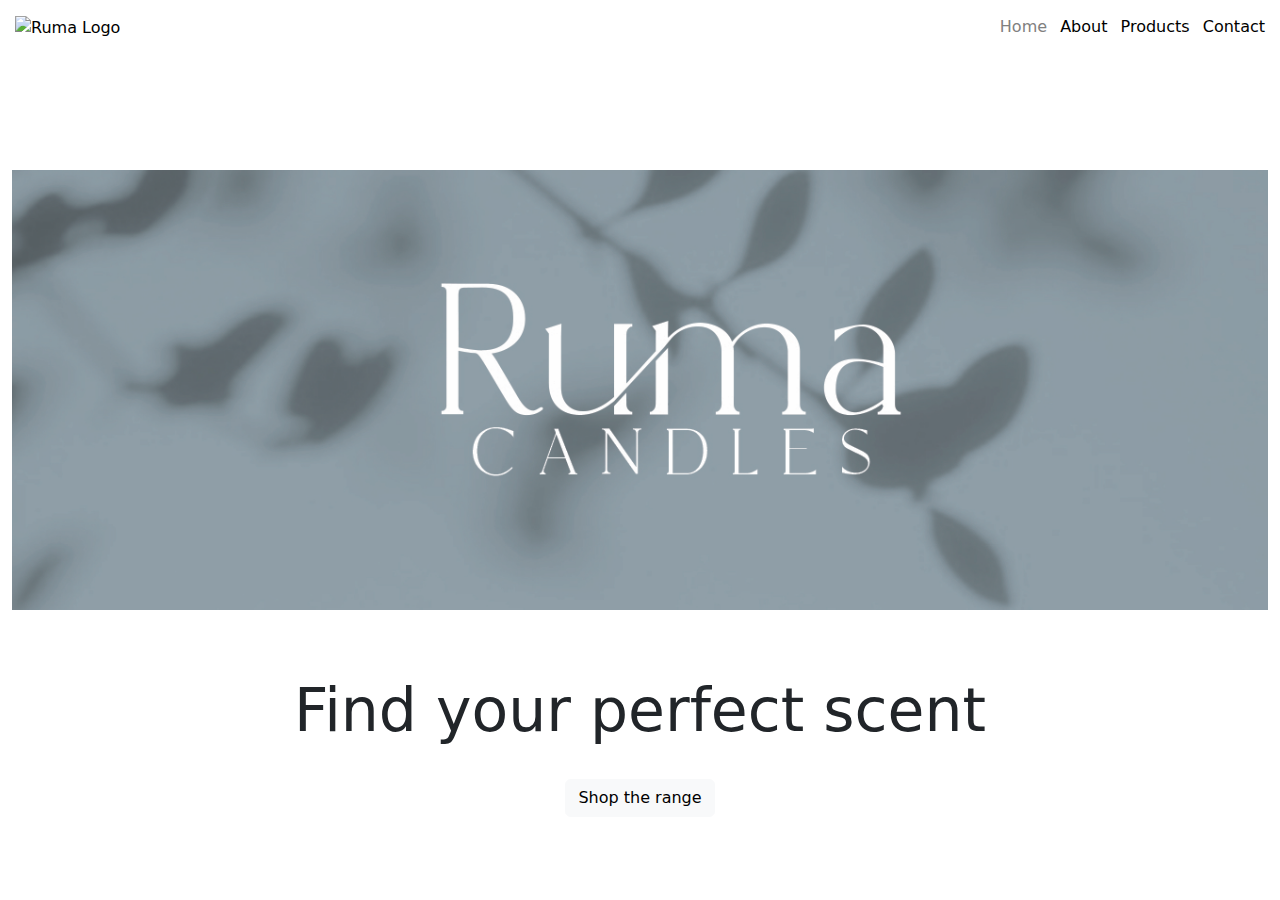
==== index.html @ 85b72022 "Added a button to the homepage" ====
<!DOCTYPE html>
<html lang="en">
  <head>
    <meta charset="UTF-8" />
    <meta name="viewport" content="width=device-width, initial-scale=1.0" />
    <link
      href="https://cdn.jsdelivr.net/npm/bootstrap@5.3.3/dist/css/bootstrap.min.css"
      rel="stylesheet"
      integrity="sha384-QWTKZyjpPEjISv5WaRU9OFeRpok6YctnYmDr5pNlyT2bRjXh0JMhjY6hW+ALEwIH"
      crossorigin="anonymous"
    />

    <script
      src="https://cdn.jsdelivr.net/npm/bootstrap@5.3.3/dist/js/bootstrap.bundle.min.js"
      integrity="sha384-YvpcrYf0tY3lHB60NNkmXc5s9fDVZLESaAA55NDzOxhy9GkcIdslK1eN7N6jIeHz"
      crossorigin="anonymous"
    ></script>
    <link rel="stylesheet" href="style/style.css" />
    <title>Ruma Candles</title>
  </head>
  <body>
    <div class="nav-container">
      <nav class="d-flex justify-content-between">
        <a href="/" title="Homepage">
          <img src="#" class="logo" alt="Ruma Logo" />
        </a>
        <ul>
          <li class="active">
            <a href="/" title="Homepage">Home</a>
          </li>
          <li>
            <a href="/about.html" title="About Ruma Candles"> About</a>
          </li>
          <li>
            <a href="/products.html" title="Products">Products</a>
          </li>
          <li>
            <a href="/contact.html" title="Contact Us">Contact</a>
          </li>
        </ul>
      </nav>
    </div>

    <div class="container">
      <div class="hero">
        <header></header>
      </div>
      <br />

      <main>
        <h1>Find your perfect scent</h1>
        <div class="d-flex justify-content-center">
          <button type="button" class="btn btn-light">
            <a href="https://www.etsy.com/uk/shop/RumaCandles" target="_blank"
              >Shop the range
            </a>
          </button>
        </div>
      </main>
    </div>
  </body>
</html>
---- style/style.css ----
.container {
  max-width: 1400px;
  margin: 0 auto;
}

header {
  background-image: url("../src/ruma_banner_crop.png");
  background-repeat: no-repeat;
  background-size: cover;
  padding: 220px;
  margin-top: 100px;
}

h1 {
  text-align: center;
  font-size: 60px;
  margin-top: 40px;
  padding-bottom: 25px;
}

nav {
  padding: 15px;
}
nav li {
  display: inline;
  list-style: none;
  margin-left: 8px;
  color: black;
}

nav a {
  text-decoration: none;
  transition: all 100ms ease-in-out;
  color: black;
}

nav a:hover,
nav li.active a {
  color: grey;
}

button {
  margin-bottom: 50px;
}

button a {
  text-decoration: none;
  color: black;
}
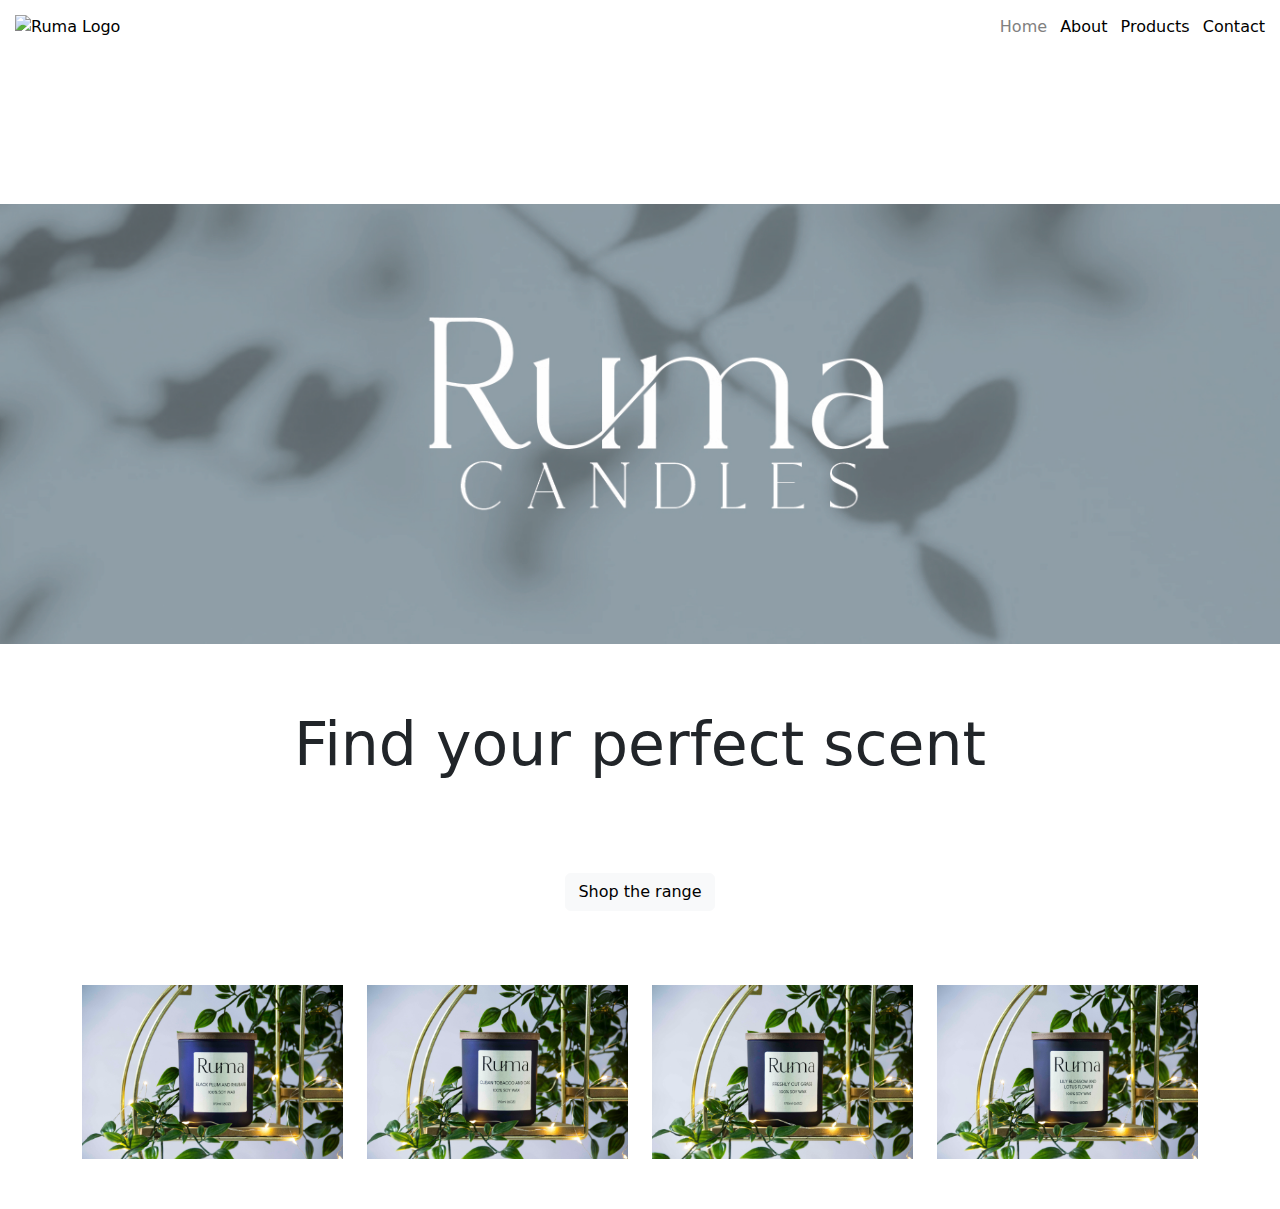
==== commit b0ca88dc: "Added content to the about page and image grid to the homepage" ====
--- a/index.html
+++ b/index.html
@@ -41,14 +41,16 @@
       </nav>
     </div>
 
-    <div class="container">
+    <div class="body-container">
       <div class="hero">
         <header></header>
       </div>
       <br />
 
       <main>
-        <h1>Find your perfect scent</h1>
+        <div class="h1-hero">
+          <h1>Find your perfect scent</h1>
+        </div>
         <div class="d-flex justify-content-center">
           <button type="button" class="btn btn-light">
             <a href="https://www.etsy.com/uk/shop/RumaCandles" target="_blank"
@@ -56,6 +58,23 @@
             </a>
           </button>
         </div>
+        <br />
+        <div class="container">
+          <div class="row">
+            <div class="col">
+              <img src="/src/BP&R_hero.jpg" />
+            </div>
+            <div class="col">
+              <img src="/src/CT&O_hero.jpg" />
+            </div>
+            <div class="col">
+              <img src="/src/FCG_hero.jpg" />
+            </div>
+            <div class="col">
+              <img src="/src/LB&LF_hero.jpg" />
+            </div>
+          </div>
+        </div>
       </main>
     </div>
   </body>
--- a/style/style.css
+++ b/style/style.css
@@ -1,21 +1,6 @@
-.container {
+.body-container {
   max-width: 1400px;
   margin: 0 auto;
-}
-
-header {
-  background-image: url("../src/ruma_banner_crop.png");
-  background-repeat: no-repeat;
-  background-size: cover;
-  padding: 220px;
-  margin-top: 100px;
-}
-
-h1 {
-  text-align: center;
-  font-size: 60px;
-  margin-top: 40px;
-  padding-bottom: 25px;
 }
 
 nav {
@@ -39,6 +24,21 @@
   color: grey;
 }
 
+header {
+  background-image: url("../src/ruma_banner_crop.png");
+  background-repeat: no-repeat;
+  background-size: cover;
+  padding: 220px;
+  margin-top: 100px;
+}
+
+.h1-hero {
+  text-align: center;
+  font-size: 60px;
+  margin-top: 40px;
+  padding-bottom: 25px;
+}
+
 button {
   margin-bottom: 50px;
 }
@@ -47,3 +47,26 @@
   text-decoration: none;
   color: black;
 }
+
+img {
+  max-width: 100%;
+  padding-bottom: 50px;
+}
+
+h1 {
+  text-align: center;
+  font-size: 60px;
+  margin-top: 40px;
+  padding-bottom: 60px;
+}
+
+p {
+  margin-left: 30px;
+  line-height: 1.5;
+  font-size: 16px;
+}
+
+.about-image {
+  max-width: 80%;
+  margin-left: 30px;
+}
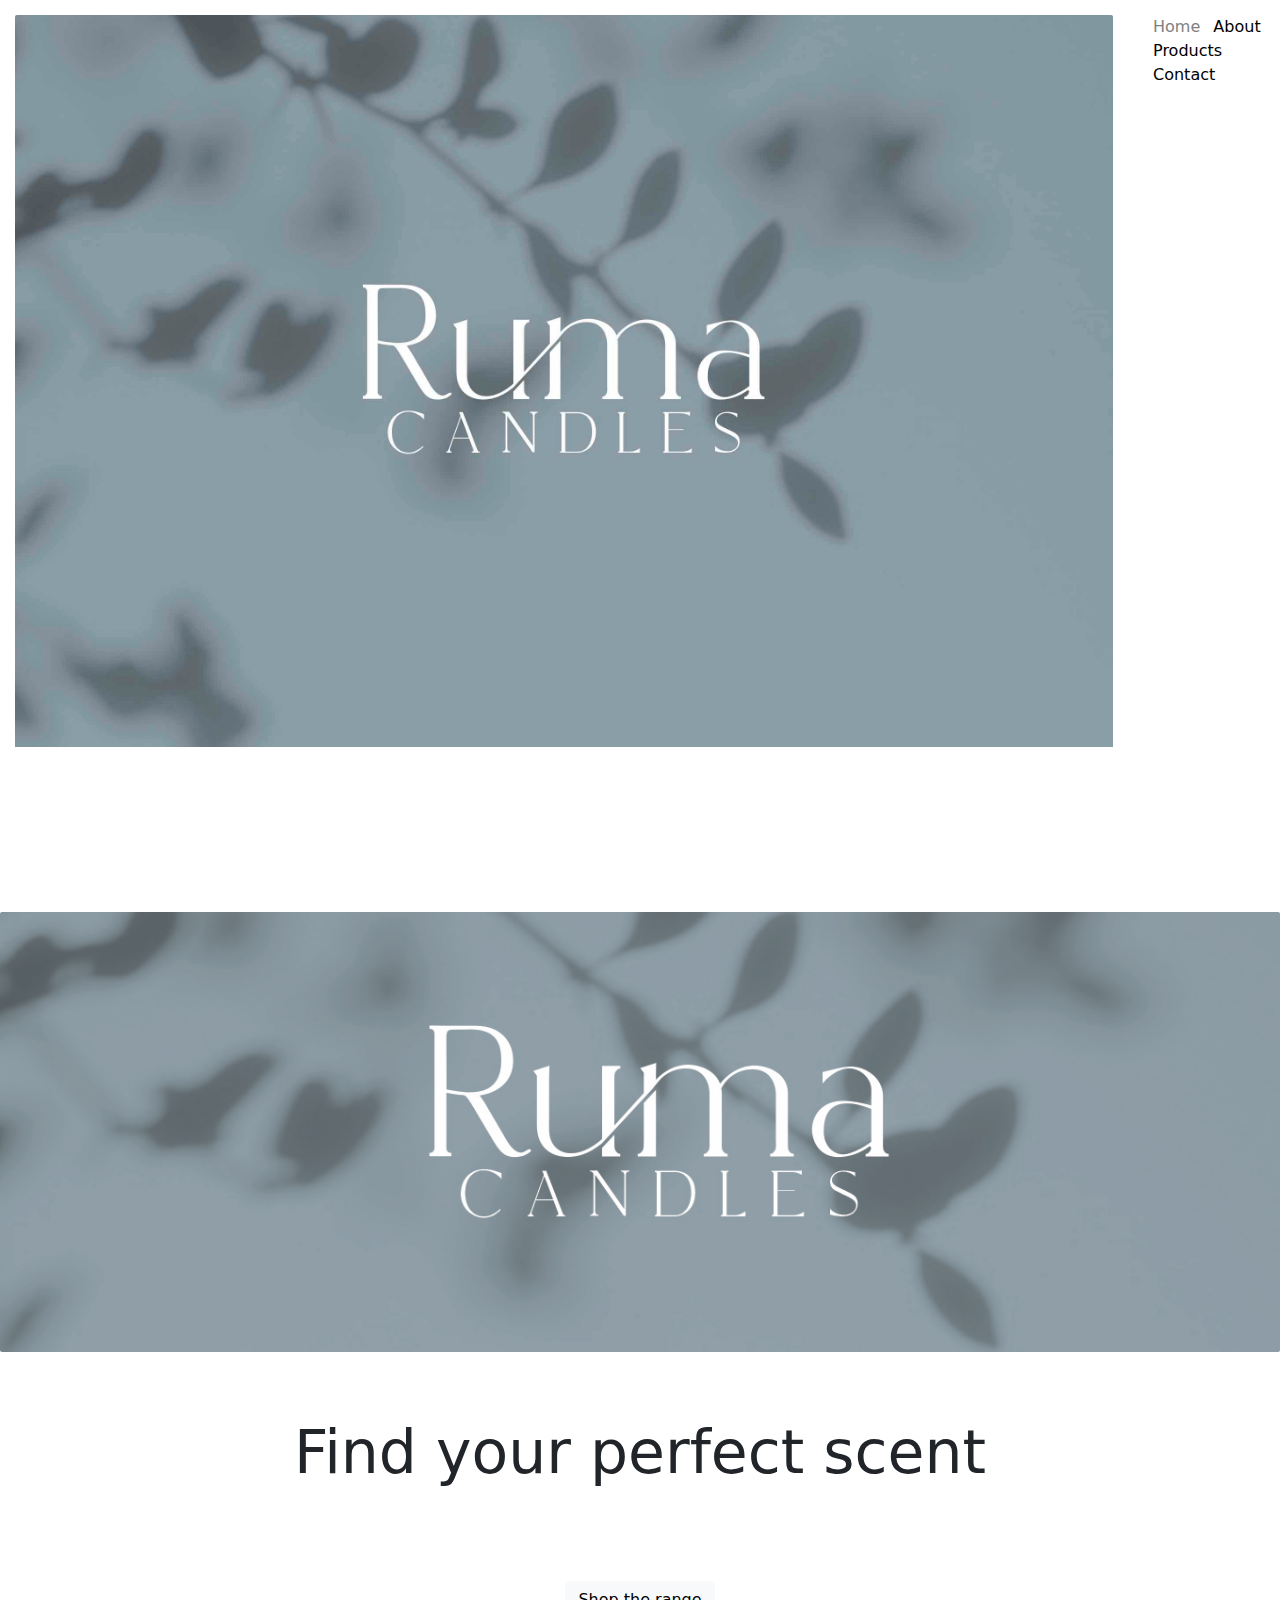
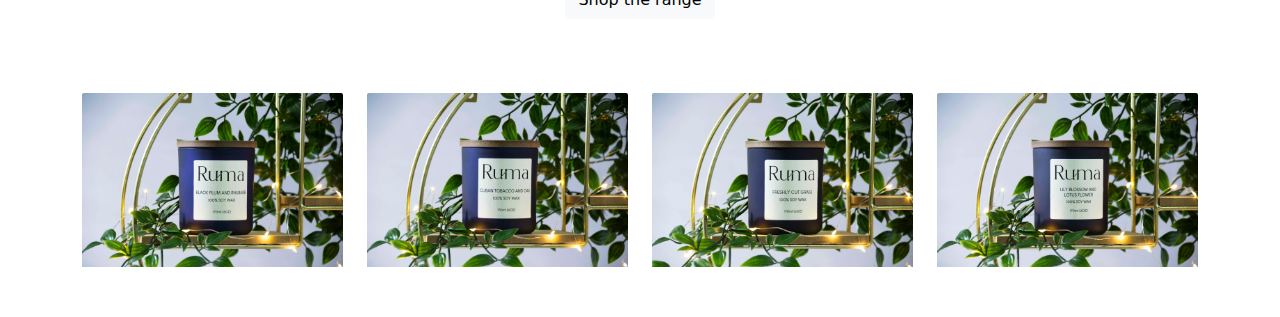
==== commit 9bff3c11: "Changed styling on the about page" ====
--- a/index.html
+++ b/index.html
@@ -22,7 +22,7 @@
     <div class="nav-container">
       <nav class="d-flex justify-content-between">
         <a href="/" title="Homepage">
-          <img src="#" class="logo" alt="Ruma Logo" />
+          <img src="src/ruma_logo.png" class="logo" alt="Ruma Logo" />
         </a>
         <ul>
           <li class="active">
--- a/style/style.css
+++ b/style/style.css
@@ -24,12 +24,13 @@
   color: grey;
 }
 
-header {
+.hero {
   background-image: url("../src/ruma_banner_crop.png");
   background-repeat: no-repeat;
   background-size: cover;
   padding: 220px;
   margin-top: 100px;
+  border-radius: 2px;
 }
 
 .h1-hero {
@@ -51,6 +52,7 @@
 img {
   max-width: 100%;
   padding-bottom: 50px;
+  border-radius: 2px;
 }
 
 h1 {
@@ -60,13 +62,42 @@
   padding-bottom: 60px;
 }
 
+h3 {
+  text-align: center;
+  padding: 20px;
+  margin-top: 30px;
+}
+
+h4 {
+  text-align: center;
+  padding: 25px;
+  margin-bottom: 35px;
+}
+
 p {
   margin-left: 30px;
   line-height: 1.5;
   font-size: 16px;
+  text-align: center;
 }
 
-.about-image {
-  max-width: 80%;
+.about-hero {
+  background-image: url("../src/Ruma_banner_background_crop.png");
+  background-repeat: no-repeat;
+  background-size: cover;
+  padding: 100px;
+  margin-top: 60px;
+  border-radius: 2px;
+  margin-bottom: 60px;
+}
+
+.about-h1 {
+  color: white;
+}
+
+.about-img {
+  max-width: 90%;
   margin-left: 30px;
+  margin-top: 70px;
+  border-radius: 3px;
 }
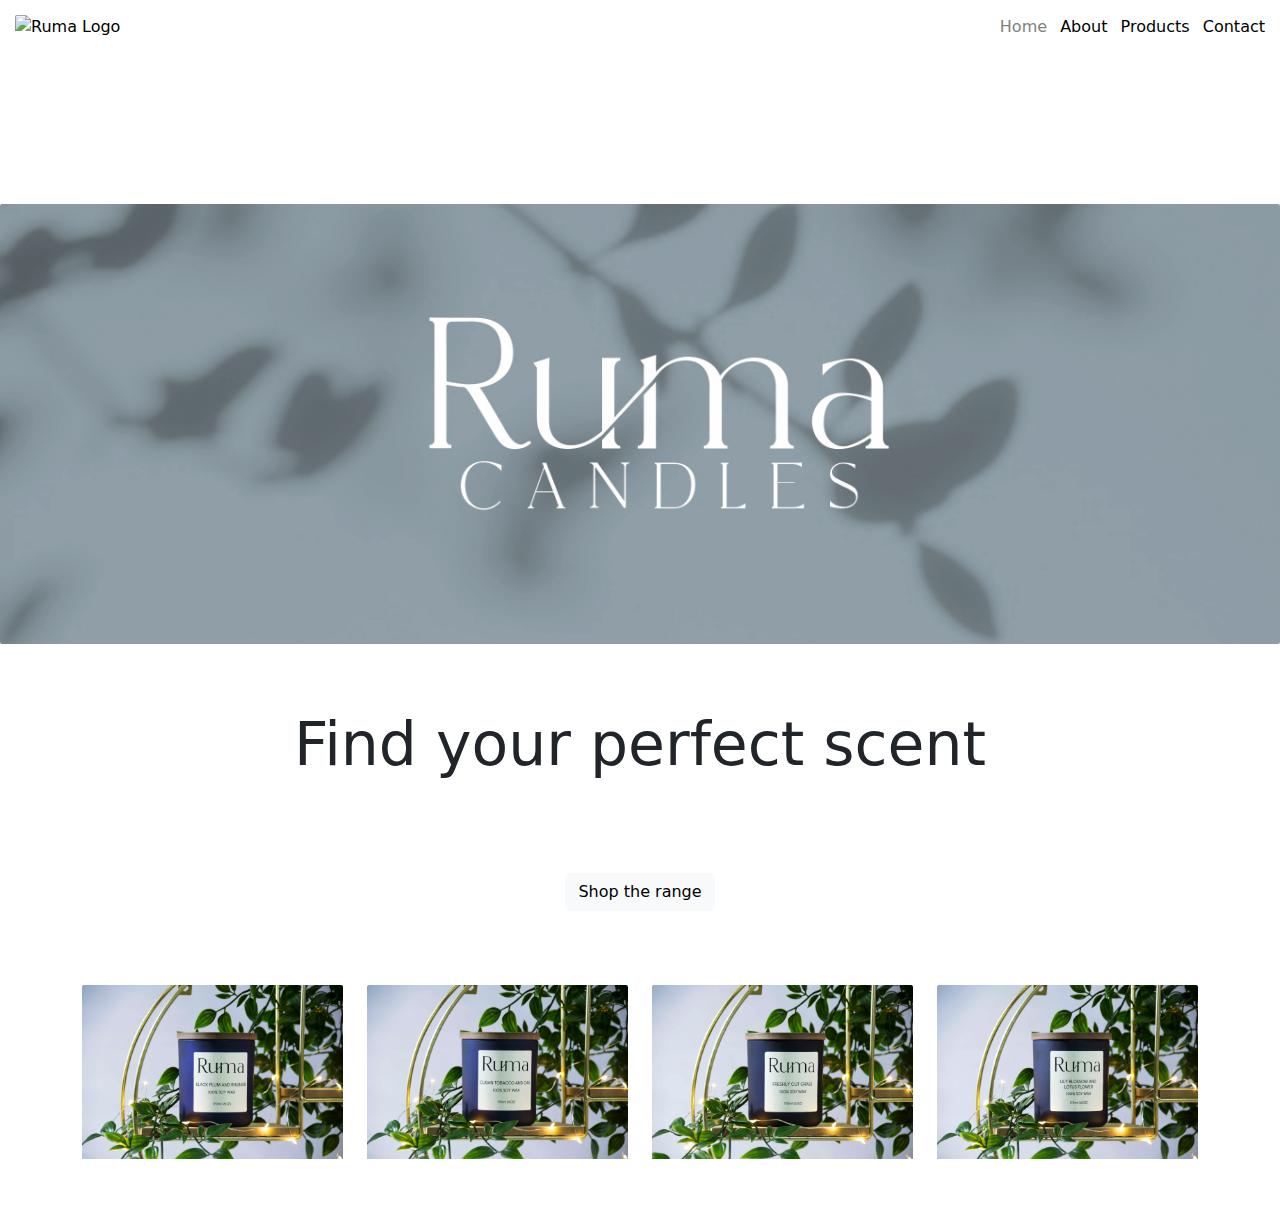
==== commit 209b071f: "Added the basic form, the links and more CSS to the contact page" ====
--- a/index.html
+++ b/index.html
@@ -22,7 +22,7 @@
     <div class="nav-container">
       <nav class="d-flex justify-content-between">
         <a href="/" title="Homepage">
-          <img src="src/ruma_logo.png" class="logo" alt="Ruma Logo" />
+          <img src="#" class="logo" alt="Ruma Logo" />
         </a>
         <ul>
           <li class="active">
--- a/style/style.css
+++ b/style/style.css
@@ -62,13 +62,14 @@
   padding-bottom: 60px;
 }
 
+h2,
 h3 {
   text-align: center;
   padding: 20px;
   margin-top: 30px;
 }
 
-h4 {
+h5 {
   text-align: center;
   padding: 25px;
   margin-bottom: 35px;
@@ -81,7 +82,7 @@
   text-align: center;
 }
 
-.about-hero {
+.page-hero {
   background-image: url("../src/Ruma_banner_background_crop.png");
   background-repeat: no-repeat;
   background-size: cover;
@@ -101,3 +102,49 @@
   margin-top: 70px;
   border-radius: 3px;
 }
+
+.contact-h1 {
+  color: white;
+}
+
+.form-group {
+  text-align: center;
+  padding: 10px;
+}
+
+#name,
+#email {
+  width: 300px;
+  height: 40px;
+}
+
+#message {
+  width: 600px;
+  height: 60px;
+}
+
+#submit {
+  padding: 10px;
+  padding-left: 20px;
+  padding-right: 20px;
+  font-size: 18px;
+  background-color: #8799a1;
+  border-radius: 3px;
+  border: none;
+  color: white;
+}
+
+.contact-link a {
+  text-align: center;
+  text-decoration: none;
+  color: black;
+  font-size: 20px;
+  margin-bottom: 15px;
+}
+
+.contact-link h4 {
+  padding: 10px;
+  margin-top: 30px;
+  text-align: center;
+  font-size: 30px;
+}
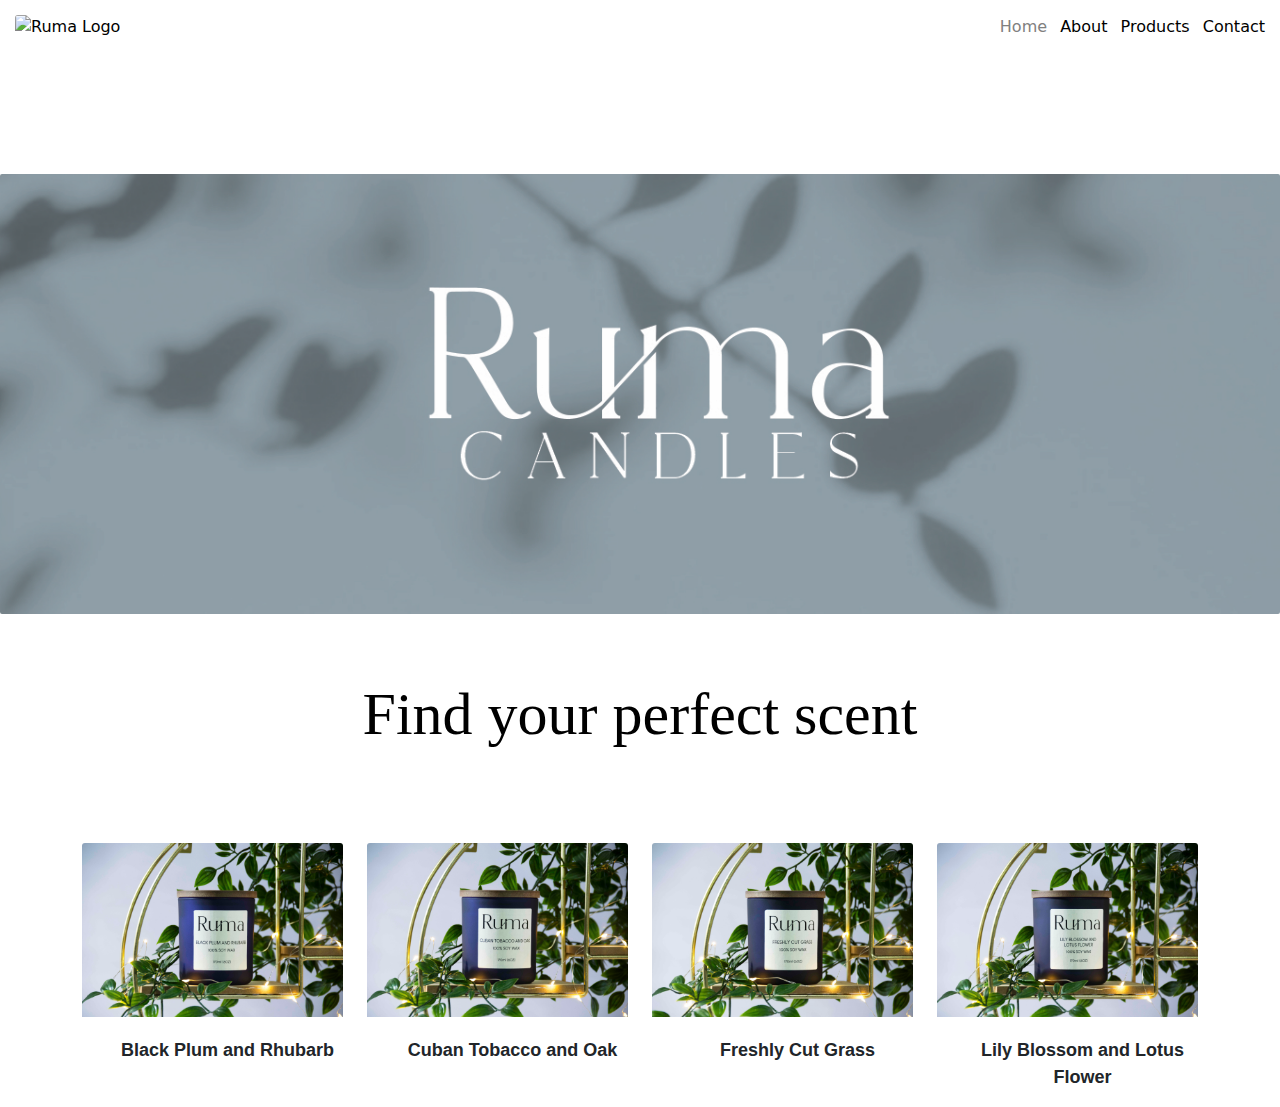
==== commit 2f19b528: "Updated the grid on the homepage, removed the button and added link to the H1" ====
--- a/index.html
+++ b/index.html
@@ -49,29 +49,26 @@
 
       <main>
         <div class="h1-hero">
-          <h1>Find your perfect scent</h1>
+          <h1><a href="/products.html"> Find your perfect scent</a></h1>
         </div>
-        <div class="d-flex justify-content-center">
-          <button type="button" class="btn btn-light">
-            <a href="https://www.etsy.com/uk/shop/RumaCandles" target="_blank"
-              >Shop the range
-            </a>
-          </button>
-        </div>
-        <br />
+
         <div class="container">
           <div class="row">
-            <div class="col">
-              <img src="/src/BP&R_hero.jpg" />
+            <div class="col-sm-3">
+              <img src="/src/BP&R_hero.jpg" class="img-fluid" />
+              <p><strong>Black Plum and Rhubarb</strong></p>
             </div>
-            <div class="col">
-              <img src="/src/CT&O_hero.jpg" />
+            <div class="col-sm-3">
+              <img src="/src/CT&O_hero.jpg" class="img-fluid" />
+              <p><strong>Cuban Tobacco and Oak</strong></p>
             </div>
-            <div class="col">
-              <img src="/src/FCG_hero.jpg" />
+            <div class="col-sm-3">
+              <img src="/src/FCG_hero.jpg" class="img-fluid" />
+              <p><strong>Freshly Cut Grass</strong></p>
             </div>
-            <div class="col">
-              <img src="/src/LB&LF_hero.jpg" />
+            <div class="col-sm-3">
+              <img src="/src/LB&LF_hero.jpg" class="img-fluid" />
+              <p><strong>Lily Blossom and Lotus Flower</strong></p>
             </div>
           </div>
         </div>
--- a/style/style.css
+++ b/style/style.css
@@ -1,6 +1,12 @@
+@font-face {
+  font-family: "MyCustomFont";
+  src: url("./font/hunter-webfont.woff");
+}
+
 .body-container {
   max-width: 1400px;
   margin: 0 auto;
+  font-family: "MyCustomFont";
 }
 
 nav {
@@ -38,21 +44,24 @@
   font-size: 60px;
   margin-top: 40px;
   padding-bottom: 25px;
-}
-
-button {
-  margin-bottom: 50px;
-}
-
-button a {
-  text-decoration: none;
-  color: black;
+  font-weight: lighter;
 }
 
 img {
   max-width: 100%;
-  padding-bottom: 50px;
-  border-radius: 2px;
+  padding-bottom: 20px;
+  border-radius: 3px;
+}
+
+.container img:hover {
+  transform: scale(1.5);
+  transition: all 150ms ease-in-out;
+}
+
+.container p {
+  font-size: 18px;
+  font-family: "Trebuchet MS", "Lucida Sans Unicode", "Lucida Grande",
+    "Lucida Sans", Arial, sans-serif;
 }
 
 h1 {
@@ -60,6 +69,11 @@
   font-size: 60px;
   margin-top: 40px;
   padding-bottom: 60px;
+}
+
+h1 a {
+  text-decoration: none;
+  color: black;
 }
 
 h2,
@@ -101,6 +115,15 @@
   margin-left: 30px;
   margin-top: 70px;
   border-radius: 3px;
+}
+
+button {
+  margin-bottom: 50px;
+}
+
+button a {
+  text-decoration: none;
+  color: black;
 }
 
 .contact-h1 {
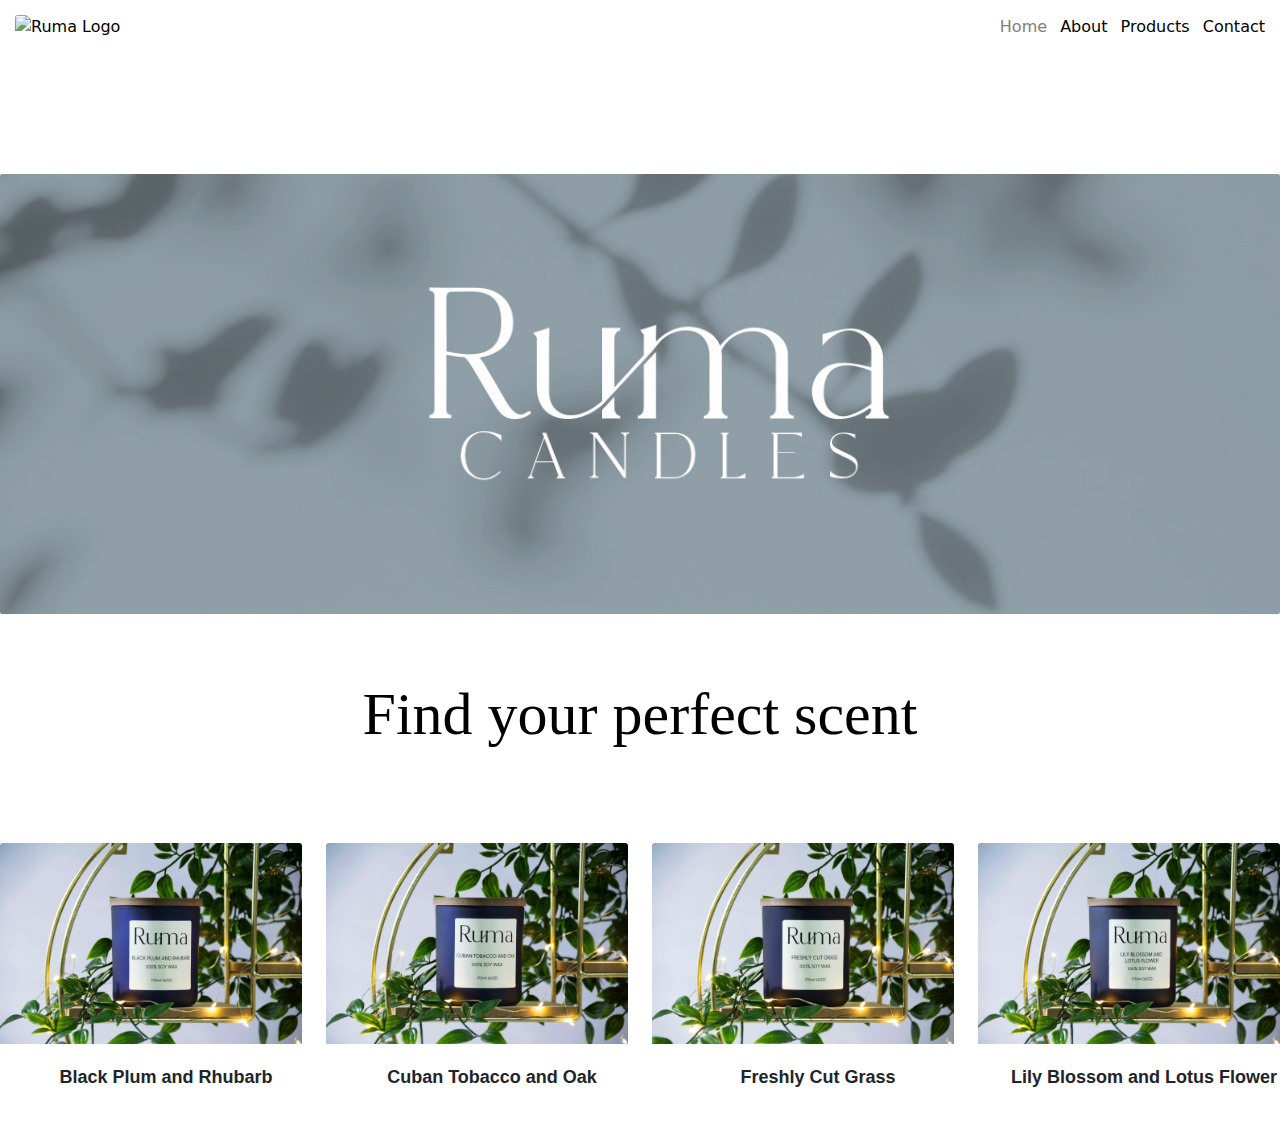
==== commit ef2e6c84: "Added image carousel to product page" ====
--- a/index.html
+++ b/index.html
@@ -10,11 +10,6 @@
       crossorigin="anonymous"
     />
 
-    <script
-      src="https://cdn.jsdelivr.net/npm/bootstrap@5.3.3/dist/js/bootstrap.bundle.min.js"
-      integrity="sha384-YvpcrYf0tY3lHB60NNkmXc5s9fDVZLESaAA55NDzOxhy9GkcIdslK1eN7N6jIeHz"
-      crossorigin="anonymous"
-    ></script>
     <link rel="stylesheet" href="style/style.css" />
     <title>Ruma Candles</title>
   </head>
@@ -52,7 +47,7 @@
           <h1><a href="/products.html"> Find your perfect scent</a></h1>
         </div>
 
-        <div class="container">
+        <div class="homepage-content-container">
           <div class="row">
             <div class="col-sm-3">
               <img src="/src/BP&R_hero.jpg" class="img-fluid" />
@@ -74,5 +69,16 @@
         </div>
       </main>
     </div>
+
+    <script
+      src="https://cdn.jsdelivr.net/npm/@popperjs/core@2.11.8/dist/umd/popper.min.js"
+      integrity="sha384-I7E8VVD/ismYTF4hNIPjVp/Zjvgyol6VFvRkX/vR+Vc4jQkC+hVqc2pM8ODewa9r"
+      crossorigin="anonymous"
+    ></script>
+    <script
+      src="https://cdn.jsdelivr.net/npm/bootstrap@5.3.3/dist/js/bootstrap.min.js"
+      integrity="sha384-0pUGZvbkm6XF6gxjEnlmuGrJXVbNuzT9qBBavbLwCsOGabYfZo0T0to5eqruptLy"
+      crossorigin="anonymous"
+    ></script>
   </body>
 </html>
--- a/style/style.css
+++ b/style/style.css
@@ -53,15 +53,16 @@
   border-radius: 3px;
 }
 
-.container img:hover {
+.homepage-content-container img:hover {
   transform: scale(1.5);
   transition: all 150ms ease-in-out;
 }
 
-.container p {
+.homepage-content-container p {
   font-size: 18px;
   font-family: "Trebuchet MS", "Lucida Sans Unicode", "Lucida Grande",
     "Lucida Sans", Arial, sans-serif;
+  padding-bottom: 30px;
 }
 
 h1 {
@@ -96,18 +97,14 @@
   text-align: center;
 }
 
-.page-hero {
-  background-image: url("../src/Ruma_banner_background_crop.png");
+.about-hero {
+  background-image: url("../src/About\ Ruma\ Banner_Crop.png");
   background-repeat: no-repeat;
   background-size: cover;
-  padding: 100px;
+  padding: 220px;
   margin-top: 60px;
   border-radius: 2px;
   margin-bottom: 60px;
-}
-
-.about-h1 {
-  color: white;
 }
 
 .about-img {
@@ -115,6 +112,16 @@
   margin-left: 30px;
   margin-top: 70px;
   border-radius: 3px;
+}
+
+.product-hero {
+  background-image: url("../src/Shop\ Ruma\ Banner_Crop\ V1.png");
+  background-repeat: no-repeat;
+  background-size: cover;
+  padding: 220px;
+  margin-top: 60px;
+  border-radius: 2px;
+  margin-bottom: 60px;
 }
 
 button {
@@ -126,42 +133,21 @@
   color: black;
 }
 
-.contact-h1 {
-  color: white;
-}
-
-.form-group {
-  text-align: center;
-  padding: 10px;
-}
-
-#name,
-#email {
-  width: 300px;
-  height: 40px;
-}
-
-#message {
-  width: 600px;
-  height: 60px;
-}
-
-#submit {
-  padding: 10px;
-  padding-left: 20px;
-  padding-right: 20px;
-  font-size: 18px;
-  background-color: #8799a1;
-  border-radius: 3px;
-  border: none;
-  color: white;
+.contact-hero {
+  background-image: url("../src/Contact\ Banner_Crop.png");
+  background-repeat: no-repeat;
+  background-size: cover;
+  padding: 220px;
+  margin-top: 60px;
+  border-radius: 2px;
+  margin-bottom: 60px;
 }
 
 .contact-link a {
   text-align: center;
   text-decoration: none;
   color: black;
-  font-size: 20px;
+  font-size: 30px;
   margin-bottom: 15px;
 }
 
@@ -169,5 +155,5 @@
   padding: 10px;
   margin-top: 30px;
   text-align: center;
-  font-size: 30px;
+  font-size: 40px;
 }
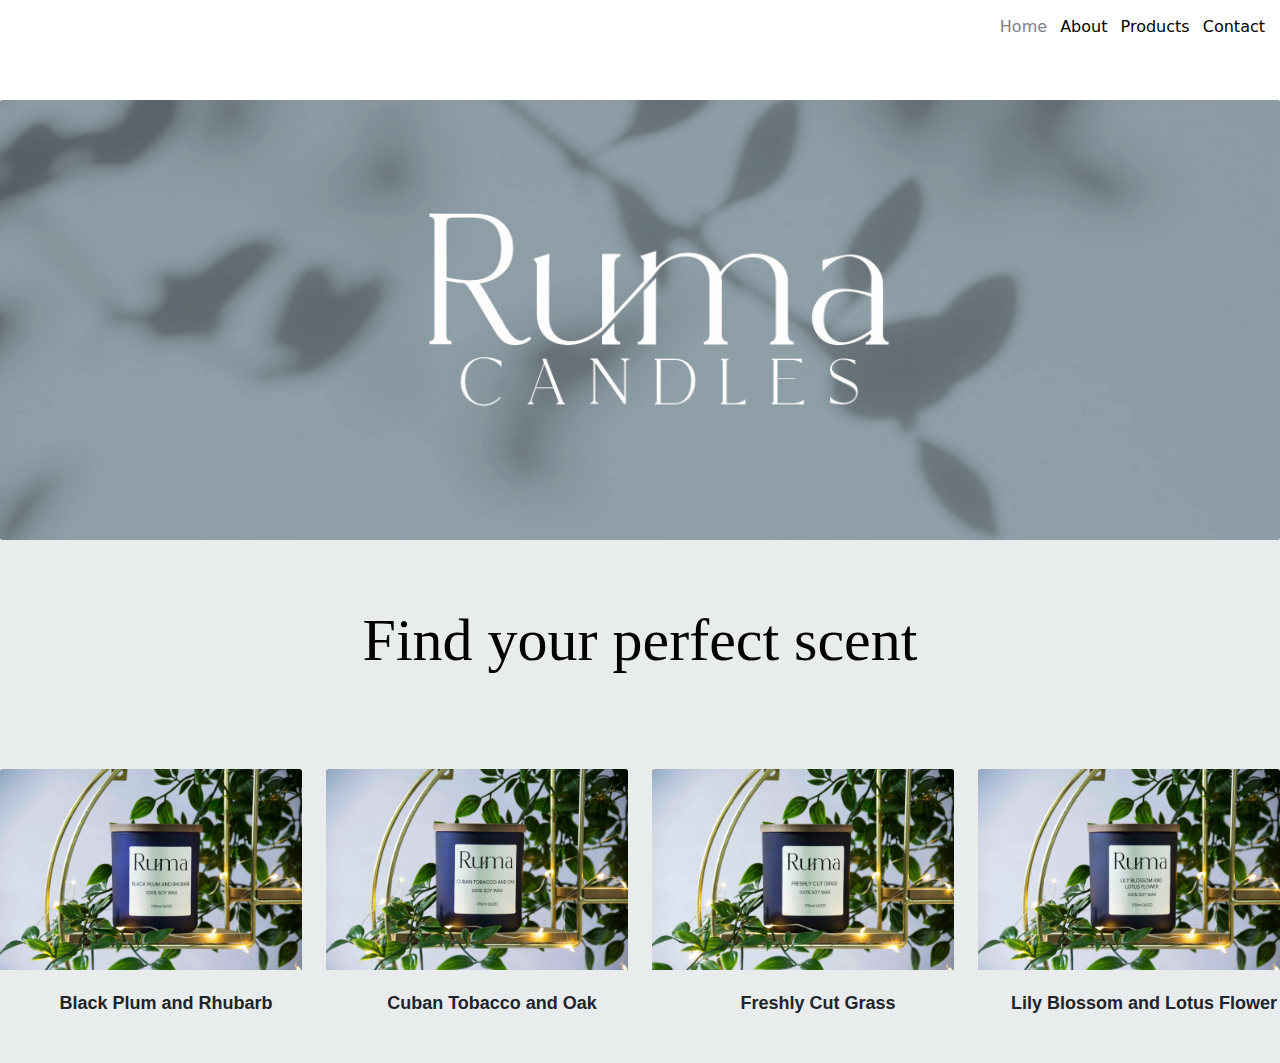
==== commit a3f7a58a: "Changed layout and added content to product page" ====
--- a/index.html
+++ b/index.html
@@ -17,7 +17,7 @@
     <div class="nav-container">
       <nav class="d-flex justify-content-between">
         <a href="/" title="Homepage">
-          <img src="#" class="logo" alt="Ruma Logo" />
+          <img src="#" class="logo" alt="" />
         </a>
         <ul>
           <li class="active">
@@ -36,10 +36,10 @@
       </nav>
     </div>
 
+    <div class="hero">
+      <header></header>
+    </div>
     <div class="body-container">
-      <div class="hero">
-        <header></header>
-      </div>
       <br />
 
       <main>
--- a/style/style.css
+++ b/style/style.css
@@ -7,6 +7,7 @@
   max-width: 1400px;
   margin: 0 auto;
   font-family: "MyCustomFont";
+  background-color: rgb(144, 158, 167, 0.2);
 }
 
 nav {
@@ -35,7 +36,7 @@
   background-repeat: no-repeat;
   background-size: cover;
   padding: 220px;
-  margin-top: 100px;
+  margin-top: 30px;
   border-radius: 2px;
 }
 
@@ -102,7 +103,7 @@
   background-repeat: no-repeat;
   background-size: cover;
   padding: 220px;
-  margin-top: 60px;
+  margin-top: 30px;
   border-radius: 2px;
   margin-bottom: 60px;
 }
@@ -119,15 +120,48 @@
   background-repeat: no-repeat;
   background-size: cover;
   padding: 220px;
-  margin-top: 60px;
+  margin-top: 30px;
   border-radius: 2px;
   margin-bottom: 60px;
 }
 
-button {
-  margin-bottom: 50px;
+.product-content-container {
+  max-width: 1200px;
+  margin: 0 auto;
+  line-height: 1.5;
 }
 
+.product-content-container h1 {
+  font-size: 60px;
+  font-weight: 300;
+}
+
+.product-content-container h5 {
+  padding: 20px;
+  margin-top: 50px;
+}
+
+.product-content-container img {
+  max-width: 100%;
+  padding: 30px;
+  border-radius: 10px;
+  margin-bottom: 30px;
+}
+
+.product-content-container p {
+  text-align: center;
+  margin-top: 10px;
+  margin-bottom: 30px;
+  font-size: 14px;
+}
+button {
+  padding: 8px;
+  margin-top: 20px;
+  border-radius: 2px;
+  background-color: rgb(174, 201, 211, 0.3);
+  border: none;
+  font-size: 16px;
+}
 button a {
   text-decoration: none;
   color: black;
@@ -138,7 +172,7 @@
   background-repeat: no-repeat;
   background-size: cover;
   padding: 220px;
-  margin-top: 60px;
+  margin-top: 30px;
   border-radius: 2px;
   margin-bottom: 60px;
 }
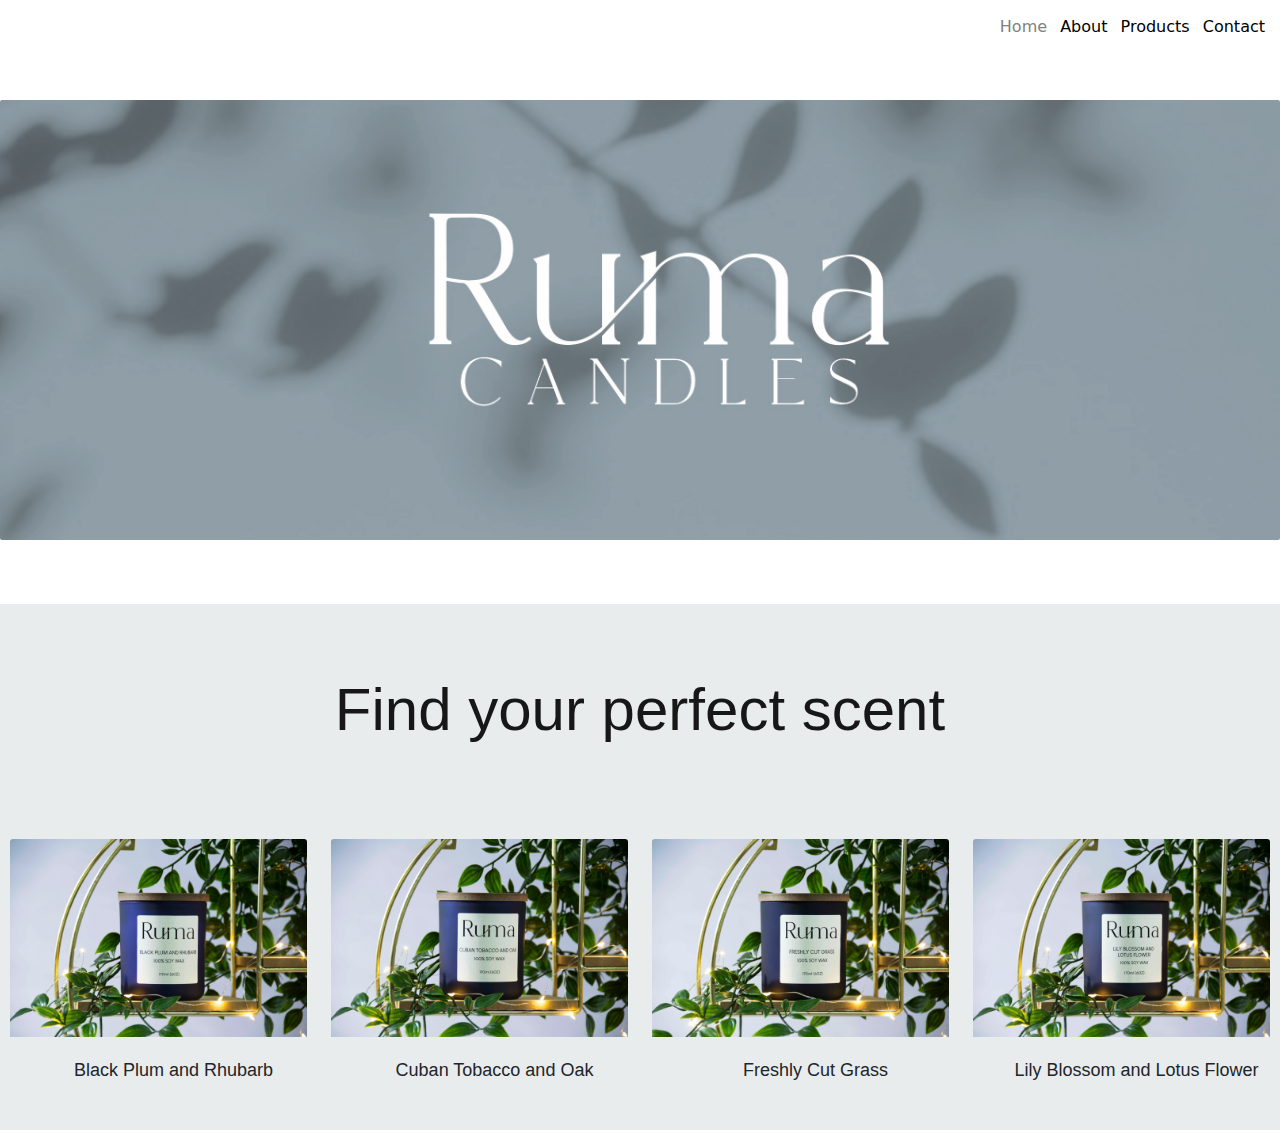
==== commit f6e001f7: "Updated some CSS" ====
--- a/index.html
+++ b/index.html
@@ -43,11 +43,12 @@
       <br />
 
       <main>
-        <div class="h1-hero">
-          <h1><a href="/products.html"> Find your perfect scent</a></h1>
-        </div>
-
         <div class="homepage-content-container">
+          <div class="h1-hero">
+            <h1>
+              <a href="/products.html"> Find your perfect scent </a>
+            </h1>
+          </div>
           <div class="row">
             <div class="col-sm-3">
               <img src="/src/BP&R_hero.jpg" class="img-fluid" />
--- a/style/style.css
+++ b/style/style.css
@@ -6,8 +6,7 @@
 .body-container {
   max-width: 1400px;
   margin: 0 auto;
-  font-family: "MyCustomFont";
-  background-color: rgb(144, 158, 167, 0.2);
+  font-family: "Segoe UI", Tahoma, Geneva, Verdana, sans-serif;
 }
 
 nav {
@@ -40,12 +39,13 @@
   border-radius: 2px;
 }
 
-.h1-hero {
+.homepage-content-container .h1-hero {
   text-align: center;
   font-size: 60px;
+  padding-bottom: 25px;
+  font-weight: 200;
   margin-top: 40px;
-  padding-bottom: 25px;
-  font-weight: lighter;
+  padding-top: 30px;
 }
 
 img {
@@ -54,6 +54,12 @@
   border-radius: 3px;
 }
 
+.homepage-content-container {
+  background-color: rgb(144, 158, 167, 0.2);
+  padding-left: 10px;
+  padding-right: 10px;
+}
+
 .homepage-content-container img:hover {
   transform: scale(1.5);
   transition: all 150ms ease-in-out;
@@ -61,8 +67,8 @@
 
 .homepage-content-container p {
   font-size: 18px;
-  font-family: "Trebuchet MS", "Lucida Sans Unicode", "Lucida Grande",
-    "Lucida Sans", Arial, sans-serif;
+  font-family: "Segoe UI", Tahoma, Geneva, Verdana, sans-serif;
+  font-weight: 300;
   padding-bottom: 30px;
 }
 
@@ -75,7 +81,7 @@
 
 h1 a {
   text-decoration: none;
-  color: black;
+  color: rgba(0, 0, 0, 0.9);
 }
 
 h2,
@@ -106,6 +112,12 @@
   margin-top: 30px;
   border-radius: 2px;
   margin-bottom: 60px;
+}
+
+.about-body-container {
+  background-color: rgb(144, 158, 167, 0.2);
+  padding-left: 10px;
+  padding-right: 10px;
 }
 
 .about-img {
@@ -129,11 +141,13 @@
   max-width: 1200px;
   margin: 0 auto;
   line-height: 1.5;
+  background-color: rgb(144, 158, 167, 0.2);
 }
 
 .product-content-container h1 {
   font-size: 60px;
   font-weight: 300;
+  padding-top: 30px;
 }
 
 .product-content-container h5 {
@@ -177,6 +191,12 @@
   margin-bottom: 60px;
 }
 
+.contact-body-container {
+  background-color: rgb(144, 158, 167, 0.2);
+  padding-left: 10px;
+  padding-right: 10px;
+}
+
 .contact-link a {
   text-align: center;
   text-decoration: none;
